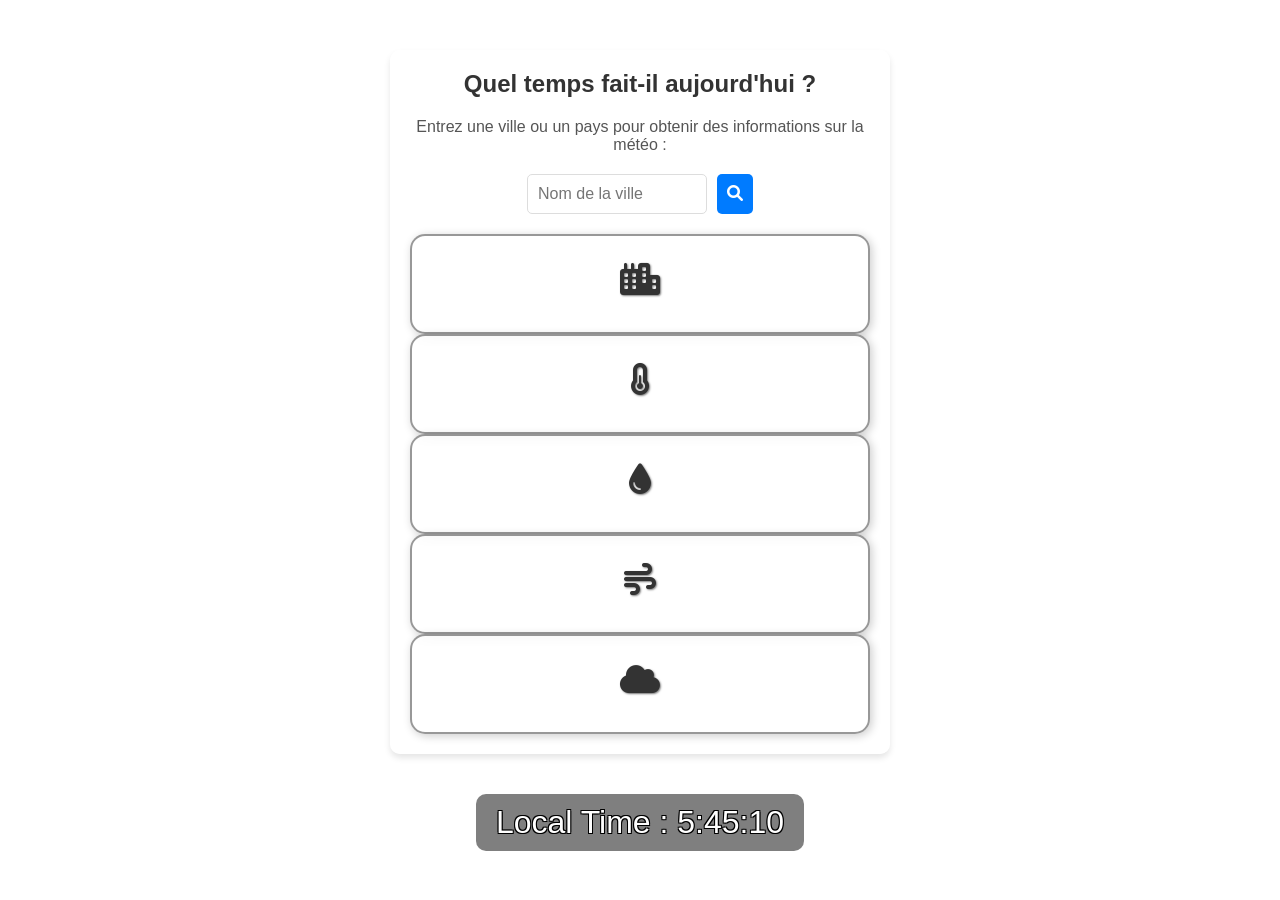
==== index.html @ 963fb16d "Done" ====
<!DOCTYPE html>
<html lang="fr">

<head>
  <meta charset="UTF-8">
  <meta name="viewport" content="width=device-width, initial-scale=1.0">
  <title>Application Météo</title>
  <link rel="stylesheet" href="https://cdnjs.cloudflare.com/ajax/libs/font-awesome/6.0.0-beta3/css/all.min.css">
  <link rel="stylesheet" href="style.css">
</head>

<body>
  <div class="weather-app">
    <h1>Quel temps fait-il aujourd'hui ?</h1>
    <p>Entrez une ville ou un pays pour obtenir des informations sur la météo :</p>
    <div class="search-container">
      <input type="text" id="cityInput" placeholder="Nom de la ville">
      <button id="searchButton"><i class="fas fa-search"></i></button>
    </div>
    <div id="weather-result">
      <div id="cityName" class="box"><i class="fas fa-city"></i></div>
      <div id="temp" class="box"><i class="fas fa-thermometer-half"></i></div>
      <div id="humidity" class="box"><i class="fas fa-tint"></i></div>
      <div id="wind" class="box"><i class="fas fa-wind"></i></div>
      <div id="conditions" class="box"><i class="fas fa-cloud"></i></div>
    </div>
  </div>

  <div id="time-container">
    <div id="time"></div>
  </div>

  <script src="script.js"></script>
</body>

</html>
---- style.css ----
/* Styles de base */
* {
  margin: 0;
  padding: 0;
  box-sizing: border-box;
}

body {
  font-family: Arial, sans-serif;
  background-image: url(https://images.pexels.com/photos/449751/pexels-photo-449751.jpeg);
  background-repeat: no-repeat;
  background-size: cover;
  display: flex;
  flex-direction: column;
  justify-content: center;
  align-items: center;
  height: 100vh;
  color: #333;
}

.weather-app {
  text-align: center;
  background-color: rgba(255, 255, 255, 0.8); /* Fond plus opaque */
  border-radius: 10px;
  padding: 20px;
  box-shadow: 0 4px 6px rgba(0, 0, 0, 0.1);
  width: 500px;
  transition: transform 0.3s ease;
  margin-bottom: 20px;
}

.weather-app:hover {
  transform: scale(1.02);
}

h1 {
  font-size: 1.5rem;
  color: #333;
  margin-bottom: 20px;
}

p {
  margin-bottom: 20px;
  font-size: 1rem;
  color: #555;
}

.search-container {
  display: flex;
  justify-content: center;
  margin-bottom: 20px;
}

input {
  padding: 10px;
  font-size: 1rem;
  border: 1px solid #ddd;
  border-radius: 5px;
  margin-right: 10px;
  width: 180px;
}

button {
  padding: 10px;
  font-size: 1rem;
  background-color: #007bff;
  color: #fff;
  border: none;
  border-radius: 5px;
  cursor: pointer;
  transition: background-color 0.3s ease;
}

button:hover {
  background-color: #0056b3;
}

#weather-result {
  margin-top: 20px;
  font-size: 1rem;
  color: #333;
}

.box-container {
  display: grid;
  grid-template-columns: repeat(2, 1fr); /* 2 colonnes */
  gap: 15px; /* Espacement entre les cadres */
  width: 100%;
  max-width: 500px; /* Ajuste la largeur selon ton besoin */
  margin-top: 20px; /* Pour pousser le conteneur vers le bas */
}

.box {
  border: 2px solid rgba(51, 51, 51, 0.5); /* Bordure semi-transparente */
  border-radius: 15px; /* Coins arrondis */
  padding: 20px;
  text-align: center;
  background-color: rgba(255, 255, 255, 0.7); /* Fond semi-transparent */
  backdrop-filter: blur(5px); /* Effet verre */
  box-shadow: 2px 2px 10px rgba(0, 0, 0, 0.2); /* Ombre */
  font-size: 1.2rem;
  font-weight: bold;
  color: #333; /* Texte plus foncé */
  text-shadow: 1px 1px 2px rgba(0, 0, 0, 0.5); /* Ombre du texte */
  width: 100%; /* Largeur des cadres */
  height: 100px; /* Hauteur des cadres */
  display: flex;
  align-items: center;
  justify-content: center;
  flex-direction: column;
  transition: transform 0.3s ease;
}

.box:hover {
  transform: scale(1.05);
}

.box i {
  font-size: 2rem;
  margin-bottom: 10px;
}

#time-container {
  margin-top: 20px;
  text-align: center;
}

#time {
  font-size: 2rem;
  font-family: 'Roboto', sans-serif;
  color: #ffffff;
  text-shadow:
    -1px -1px 0 #000,
    1px -1px 0 #000,
    -1px 1px 0 #000,
    1px 1px 0 #000;
  background-color: rgba(0, 0, 0, 0.5);
  padding: 10px 20px;
  border-radius: 10px;
  display: inline-block;
}
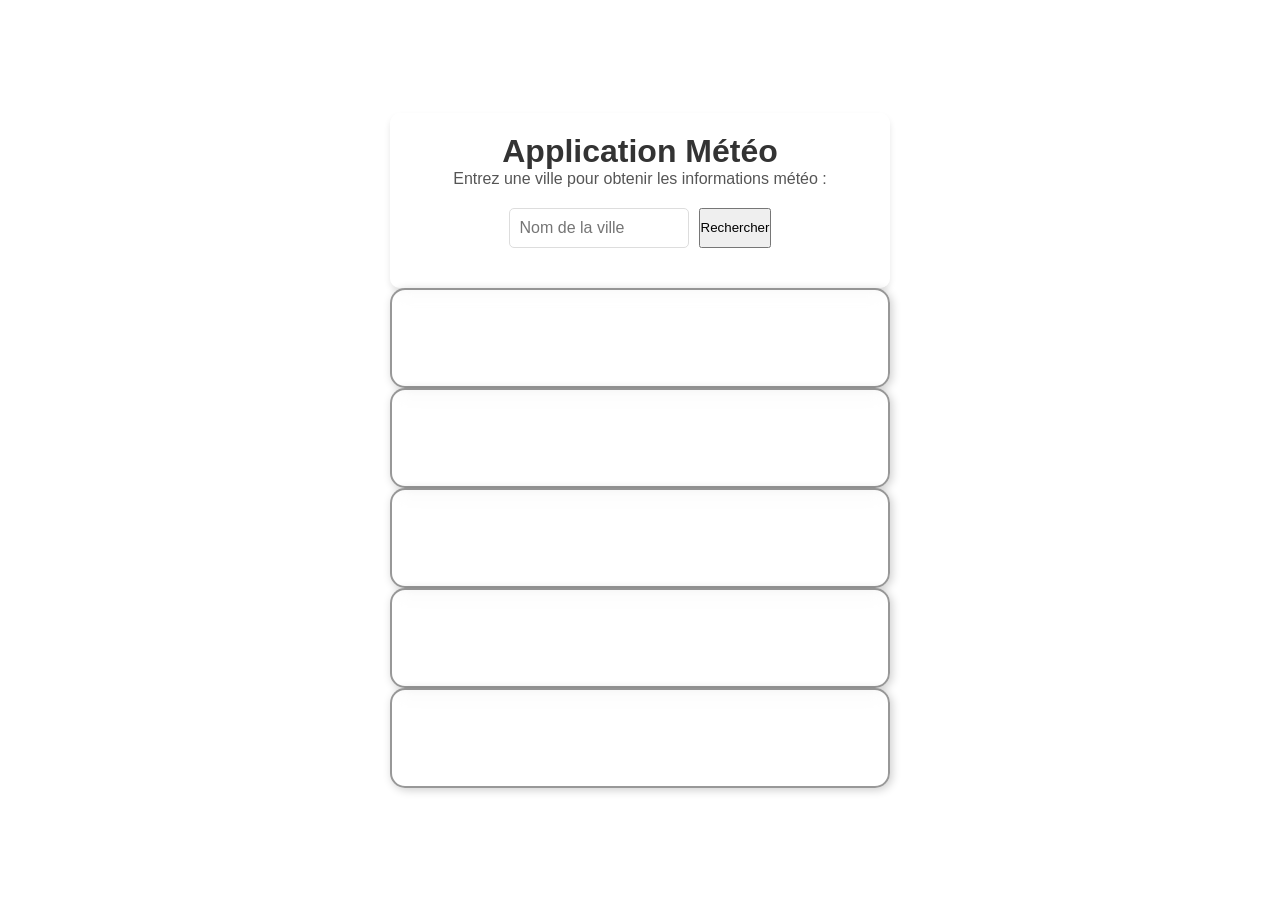
==== commit 0f623900: "reprend" ====
--- a/index.html
+++ b/index.html
@@ -5,31 +5,28 @@
   <meta charset="UTF-8">
   <meta name="viewport" content="width=device-width, initial-scale=1.0">
   <title>Application Météo</title>
-  <link rel="stylesheet" href="https://cdnjs.cloudflare.com/ajax/libs/font-awesome/6.0.0-beta3/css/all.min.css">
   <link rel="stylesheet" href="style.css">
 </head>
 
+
 <body>
-  <div class="weather-app">
-    <h1>Quel temps fait-il aujourd'hui ?</h1>
-    <p>Entrez une ville ou un pays pour obtenir des informations sur la météo :</p>
+  <div class="weather-app"> 
+    <h1>Application Météo</h1>
+    <p>Entrez une ville pour obtenir les informations météo :</p>
     <div class="search-container">
       <input type="text" id="cityInput" placeholder="Nom de la ville">
-      <button id="searchButton"><i class="fas fa-search"></i></button>
+      <button id="searchButton">Rechercher</button>
     </div>
     <div id="weather-result">
-      <div id="cityName" class="box"><i class="fas fa-city"></i></div>
-      <div id="temp" class="box"><i class="fas fa-thermometer-half"></i></div>
-      <div id="humidity" class="box"><i class="fas fa-tint"></i></div>
-      <div id="wind" class="box"><i class="fas fa-wind"></i></div>
-      <div id="conditions" class="box"><i class="fas fa-cloud"></i></div>
     </div>
   </div>
-
-  <div id="time-container">
-    <div id="time"></div>
+  <div classe="box-container">
+  <div id="cityName" class="box"></div>
+  <div id="temp" class="box"></div>
+  <div id="humidity" class="box"></div>
+  <div id="wind" class="box"></div>
+  <div id="conditions" class="box"></div>
   </div>
-
   <script src="script.js"></script>
 </body>
 
--- a/style.css
+++ b/style.css
@@ -5,17 +5,17 @@
   box-sizing: border-box;
 }
 
+
 body {
   font-family: Arial, sans-serif;
   background-image: url(https://images.pexels.com/photos/449751/pexels-photo-449751.jpeg);
   background-repeat: no-repeat;
   background-size: cover;
   display: flex;
+  align-items: center;
+  height: 100vh;
   flex-direction: column;
   justify-content: center;
-  align-items: center;
-  height: 100vh;
-  color: #333;
 }
 
 .weather-app {
@@ -25,18 +25,11 @@
   padding: 20px;
   box-shadow: 0 4px 6px rgba(0, 0, 0, 0.1);
   width: 500px;
-  transition: transform 0.3s ease;
-  margin-bottom: 20px;
-}
-
-.weather-app:hover {
-  transform: scale(1.02);
 }
 
 h1 {
-  font-size: 1.5rem;
+  font-size: 2rem;
   color: #333;
-  margin-bottom: 20px;
 }
 
 p {
@@ -59,7 +52,7 @@
   margin-right: 10px;
   width: 180px;
 }
-
+data
 button {
   padding: 10px;
   font-size: 1rem;
@@ -68,7 +61,6 @@
   border: none;
   border-radius: 5px;
   cursor: pointer;
-  transition: background-color 0.3s ease;
 }
 
 button:hover {
@@ -95,47 +87,23 @@
   border-radius: 15px; /* Coins arrondis */
   padding: 20px;
   text-align: center;
-  background-color: rgba(255, 255, 255, 0.7); /* Fond semi-transparent */
-  backdrop-filter: blur(5px); /* Effet verre */
+  background-color: rgba(255, 255, 255, 0.514); /* Fond plus opaque */
+  backdrop-filter: blur(10px); /* Effet verre */
   box-shadow: 2px 2px 10px rgba(0, 0, 0, 0.2); /* Ombre */
   font-size: 1.2rem;
   font-weight: bold;
   color: #333; /* Texte plus foncé */
-  text-shadow: 1px 1px 2px rgba(0, 0, 0, 0.5); /* Ombre du texte */
-  width: 100%; /* Largeur des cadres */
+  text-shadow: 1px 1px 2px rgb(0, 0, 0, 0.6); /* Ombre du texte */
+  width: 500px; /* Largeur des cadres */
   height: 100px; /* Hauteur des cadres */
   display: flex;
   align-items: center;
-  justify-content: center;
-  flex-direction: column;
-  transition: transform 0.3s ease;
+  justify-content: center;;
 }
 
-.box:hover {
-  transform: scale(1.05);
+.d-flex {
+  display: flex;
+  justify-content: center;
+  align-items: center; /* Aligner les cadres en bas */
+  height: 100vh; /* Prendre toute la hauteur de l'écran */
 }
-
-.box i {
-  font-size: 2rem;
-  margin-bottom: 10px;
-}
-
-#time-container {
-  margin-top: 20px;
-  text-align: center;
-}
-
-#time {
-  font-size: 2rem;
-  font-family: 'Roboto', sans-serif;
-  color: #ffffff;
-  text-shadow:
-    -1px -1px 0 #000,
-    1px -1px 0 #000,
-    -1px 1px 0 #000,
-    1px 1px 0 #000;
-  background-color: rgba(0, 0, 0, 0.5);
-  padding: 10px 20px;
-  border-radius: 10px;
-  display: inline-block;
-}
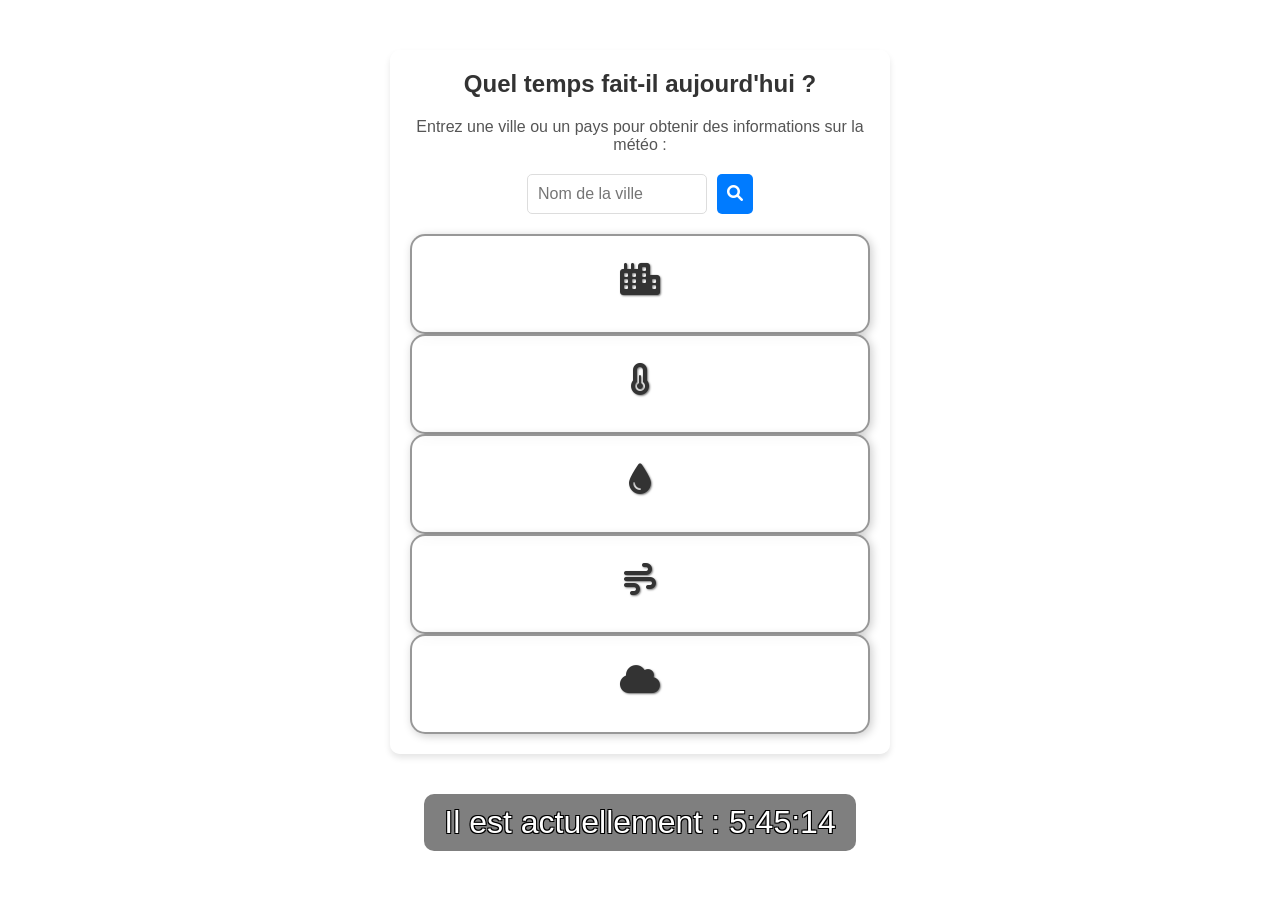
==== commit 01b9720a: "FINISHHHHHHHHHHHHH" ====
--- a/index.html
+++ b/index.html
@@ -5,28 +5,38 @@
   <meta charset="UTF-8">
   <meta name="viewport" content="width=device-width, initial-scale=1.0">
   <title>Application Météo</title>
+  <!-- Lien vers la bibliothèque Font Awesome pour les icônes -->
+  <link rel="stylesheet" href="https://cdnjs.cloudflare.com/ajax/libs/font-awesome/6.0.0-beta3/css/all.min.css">
+  <!-- Lien vers le fichier CSS pour les styles -->
   <link rel="stylesheet" href="style.css">
 </head>
 
-
 <body>
-  <div class="weather-app"> 
-    <h1>Application Météo</h1>
-    <p>Entrez une ville pour obtenir les informations météo :</p>
+  <!-- Conteneur principal de l'application météo -->
+  <div class="weather-app">
+    <h1>Quel temps fait-il aujourd'hui ?</h1>
+    <p>Entrez une ville ou un pays pour obtenir des informations sur la météo :</p>
+    <!-- Conteneur pour la barre de recherche -->
     <div class="search-container">
       <input type="text" id="cityInput" placeholder="Nom de la ville">
-      <button id="searchButton">Rechercher</button>
+      <button id="searchButton"><i class="fas fa-search"></i></button>
     </div>
+    <!-- Conteneur pour afficher les résultats de la météo -->
     <div id="weather-result">
+      <div id="cityName" class="box"><i class="fas fa-city"></i></div>
+      <div id="temp" class="box"><i class="fas fa-thermometer-half"></i></div>
+      <div id="humidity" class="box"><i class="fas fa-tint"></i></div>
+      <div id="wind" class="box"><i class="fas fa-wind"></i></div>
+      <div id="conditions" class="box"><i class="fas fa-cloud"></i></div>
     </div>
   </div>
-  <div classe="box-container">
-  <div id="cityName" class="box"></div>
-  <div id="temp" class="box"></div>
-  <div id="humidity" class="box"></div>
-  <div id="wind" class="box"></div>
-  <div id="conditions" class="box"></div>
+
+  <!-- Conteneur pour afficher l'heure locale -->
+  <div id="time-container">
+    <div id="time"></div>
   </div>
+
+  <!-- Lien vers le fichier JavaScript pour la logique de l'application -->
   <script src="script.js"></script>
 </body>
 
--- a/style.css
+++ b/style.css
@@ -1,109 +1,157 @@
 /* Styles de base */
 * {
-  margin: 0;
-  padding: 0;
-  box-sizing: border-box;
-}
-
-
-body {
-  font-family: Arial, sans-serif;
-  background-image: url(https://images.pexels.com/photos/449751/pexels-photo-449751.jpeg);
-  background-repeat: no-repeat;
-  background-size: cover;
-  display: flex;
-  align-items: center;
-  height: 100vh;
-  flex-direction: column;
-  justify-content: center;
-}
-
-.weather-app {
-  text-align: center;
-  background-color: rgba(255, 255, 255, 0.8); /* Fond plus opaque */
-  border-radius: 10px;
-  padding: 20px;
-  box-shadow: 0 4px 6px rgba(0, 0, 0, 0.1);
-  width: 500px;
-}
-
-h1 {
-  font-size: 2rem;
-  color: #333;
-}
-
-p {
-  margin-bottom: 20px;
-  font-size: 1rem;
-  color: #555;
-}
-
-.search-container {
-  display: flex;
-  justify-content: center;
-  margin-bottom: 20px;
-}
-
-input {
-  padding: 10px;
-  font-size: 1rem;
-  border: 1px solid #ddd;
-  border-radius: 5px;
-  margin-right: 10px;
-  width: 180px;
-}
-data
-button {
-  padding: 10px;
-  font-size: 1rem;
-  background-color: #007bff;
-  color: #fff;
-  border: none;
-  border-radius: 5px;
-  cursor: pointer;
-}
-
-button:hover {
-  background-color: #0056b3;
-}
-
-#weather-result {
-  margin-top: 20px;
-  font-size: 1rem;
-  color: #333;
-}
-
-.box-container {
-  display: grid;
-  grid-template-columns: repeat(2, 1fr); /* 2 colonnes */
-  gap: 15px; /* Espacement entre les cadres */
-  width: 100%;
-  max-width: 500px; /* Ajuste la largeur selon ton besoin */
-  margin-top: 20px; /* Pour pousser le conteneur vers le bas */
-}
-
-.box {
-  border: 2px solid rgba(51, 51, 51, 0.5); /* Bordure semi-transparente */
-  border-radius: 15px; /* Coins arrondis */
-  padding: 20px;
-  text-align: center;
-  background-color: rgba(255, 255, 255, 0.514); /* Fond plus opaque */
-  backdrop-filter: blur(10px); /* Effet verre */
-  box-shadow: 2px 2px 10px rgba(0, 0, 0, 0.2); /* Ombre */
-  font-size: 1.2rem;
-  font-weight: bold;
-  color: #333; /* Texte plus foncé */
-  text-shadow: 1px 1px 2px rgb(0, 0, 0, 0.6); /* Ombre du texte */
-  width: 500px; /* Largeur des cadres */
-  height: 100px; /* Hauteur des cadres */
-  display: flex;
-  align-items: center;
-  justify-content: center;;
-}
-
-.d-flex {
-  display: flex;
-  justify-content: center;
-  align-items: center; /* Aligner les cadres en bas */
-  height: 100vh; /* Prendre toute la hauteur de l'écran */
-}
+    margin: 0;
+    padding: 0;
+    box-sizing: border-box;
+  }
+  
+  body {
+    font-family: Arial, sans-serif;
+    background-image: url(https://images.pexels.com/photos/449751/pexels-photo-449751.jpeg);
+    background-repeat: no-repeat;
+    background-size: cover;
+    display: flex;
+    flex-direction: column;
+    justify-content: center;
+    align-items: center;
+    height: 100vh;
+    color: #333;
+  }
+  
+  /* Styles pour le conteneur principal de l'application météo */
+  .weather-app {
+    text-align: center;
+    background-color: rgba(255, 255, 255, 0.8); /* Fond plus opaque */
+    border-radius: 10px;
+    padding: 20px;
+    box-shadow: 0 4px 6px rgba(0, 0, 0, 0.1);
+    width: 500px;
+    transition: transform 0.3s ease;
+    margin-bottom: 20px;
+  }
+  
+  /* Effet de zoom au survol du conteneur principal */
+  .weather-app:hover {
+    transform: scale(1.02);
+  }
+  
+  /* Styles pour le titre principal */
+  h1 {
+    font-size: 1.5rem;
+    color: #333;
+    margin-bottom: 20px;
+  }
+  
+  /* Styles pour le paragraphe d'instructions */
+  p {
+    margin-bottom: 20px;
+    font-size: 1rem;
+    color: #555;
+  }
+  
+  /* Styles pour le conteneur de la barre de recherche */
+  .search-container {
+    display: flex;
+    justify-content: center;
+    margin-bottom: 20px;
+  }
+  
+  /* Styles pour l'input de recherche */
+  input {
+    padding: 10px;
+    font-size: 1rem;
+    border: 1px solid #ddd;
+    border-radius: 5px;
+    margin-right: 10px;
+    width: 180px;
+  }
+  
+  /* Styles pour le bouton de recherche */
+  button {
+    padding: 10px;
+    font-size: 1rem;
+    background-color: #007bff;
+    color: #fff;
+    border: none;
+    border-radius: 5px;
+    cursor: pointer;
+    transition: background-color 0.3s ease;
+  }
+  
+  /* Effet de changement de couleur au survol du bouton */
+  button:hover {
+    background-color: #0056b3;
+  }
+  
+  /* Styles pour le conteneur des résultats de la météo */
+  #weather-result {
+    margin-top: 20px;
+    font-size: 1rem;
+    color: #333;
+  }
+  
+  /* Styles pour le conteneur des boîtes de résultats */
+  .box-container {
+    display: grid;
+    grid-template-columns: repeat(2, 1fr); /* 2 colonnes */
+    gap: 15px; /* Espacement entre les cadres */
+    width: 100%;
+    max-width: 500px; /* Ajuste la largeur selon ton besoin */
+    margin-top: 20px; /* Pour pousser le conteneur vers le bas */
+  }
+  
+  /* Styles pour les boîtes de résultats */
+  .box {
+    border: 2px solid rgba(51, 51, 51, 0.5); /* Bordure semi-transparente */
+    border-radius: 15px; /* Coins arrondis */
+    padding: 20px;
+    text-align: center;
+    background-color: rgba(255, 255, 255, 0.7); /* Fond semi-transparent */
+    backdrop-filter: blur(5px); /* Effet verre */
+    box-shadow: 2px 2px 10px rgba(0, 0, 0, 0.2); /* Ombre */
+    font-size: 1.2rem;
+    font-weight: bold;
+    color: #333; /* Texte plus foncé */
+    text-shadow: 1px 1px 2px rgba(0, 0, 0, 0.5); /* Ombre du texte */
+    width: 100%; /* Largeur des cadres */
+    height: 100px; /* Hauteur des cadres */
+    display: flex;
+    align-items: center;
+    justify-content: center;
+    flex-direction: column;
+    transition: transform 0.3s ease;
+  }
+  
+  /* Effet de zoom au survol des boîtes */
+  .box:hover {
+    transform: scale(1.05);
+  }
+  
+  /* Styles pour les icônes dans les boîtes */
+  .box i {
+    font-size: 2rem;
+    margin-bottom: 10px;
+  }
+  
+  /* Styles pour le conteneur de l'heure */
+  #time-container {
+    margin-top: 20px;
+    text-align: center;
+  }
+  
+  /* Styles pour l'affichage de l'heure */
+  #time {
+    font-size: 2rem;
+    font-family: 'Roboto', sans-serif;
+    color: #ffffff;
+    text-shadow:
+      -1px -1px 0 #000,
+      1px -1px 0 #000,
+      -1px 1px 0 #000,
+      1px 1px 0 #000;
+    background-color: rgba(0, 0, 0, 0.5);
+    padding: 10px 20px;
+    border-radius: 10px;
+    display: inline-block;
+  }
+  
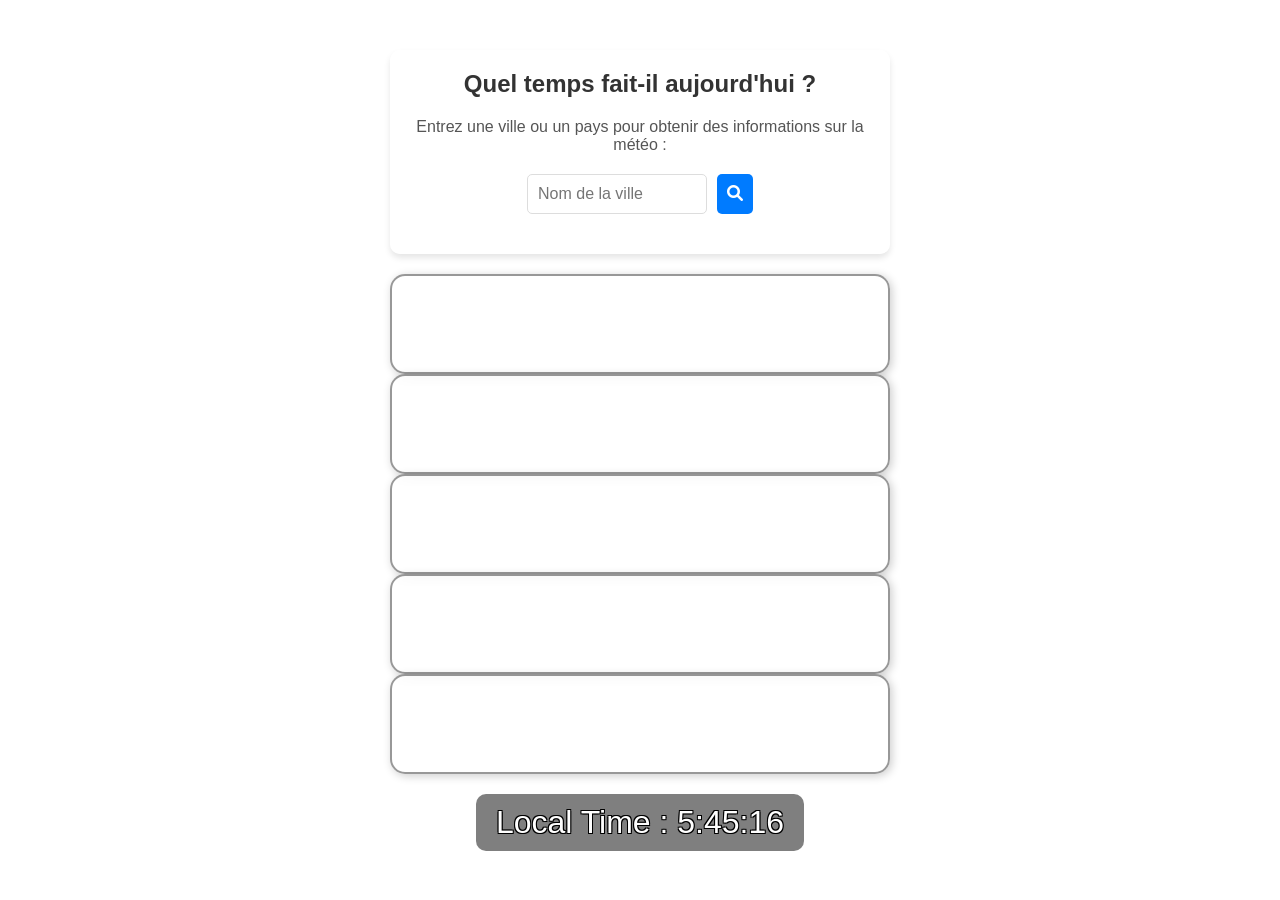
==== commit 1261842c: "add" ====
--- a/index.html
+++ b/index.html
@@ -23,13 +23,15 @@
     </div>
     <!-- Conteneur pour afficher les résultats de la météo -->
     <div id="weather-result">
-      <div id="cityName" class="box"><i class="fas fa-city"></i></div>
-      <div id="temp" class="box"><i class="fas fa-thermometer-half"></i></div>
-      <div id="humidity" class="box"><i class="fas fa-tint"></i></div>
-      <div id="wind" class="box"><i class="fas fa-wind"></i></div>
-      <div id="conditions" class="box"><i class="fas fa-cloud"></i></div>
     </div>
   </div>
+<div classe="box-container">
+<div id="cityName" class="box"></div>
+<div id="temp" class="box"></div>
+<div id="humidity" class="box"></div>
+<div id="wind" class="box"></div>
+<div id="conditions" class="box"></div>
+</div>
 
   <!-- Conteneur pour afficher l'heure locale -->
   <div id="time-container">
--- a/style.css
+++ b/style.css
@@ -1,157 +1,155 @@
 /* Styles de base */
 * {
-    margin: 0;
-    padding: 0;
-    box-sizing: border-box;
-  }
-  
-  body {
+  margin: 0;
+  padding: 0;
+  box-sizing: border-box;
+}
+
+body {
     font-family: Arial, sans-serif;
     background-image: url(https://images.pexels.com/photos/449751/pexels-photo-449751.jpeg);
     background-repeat: no-repeat;
     background-size: cover;
     display: flex;
+    align-items: center;
+    height: 100vh;
     flex-direction: column;
     justify-content: center;
-    align-items: center;
-    height: 100vh;
-    color: #333;
-  }
-  
-  /* Styles pour le conteneur principal de l'application météo */
-  .weather-app {
-    text-align: center;
-    background-color: rgba(255, 255, 255, 0.8); /* Fond plus opaque */
-    border-radius: 10px;
-    padding: 20px;
-    box-shadow: 0 4px 6px rgba(0, 0, 0, 0.1);
-    width: 500px;
-    transition: transform 0.3s ease;
-    margin-bottom: 20px;
-  }
-  
-  /* Effet de zoom au survol du conteneur principal */
-  .weather-app:hover {
-    transform: scale(1.02);
-  }
-  
-  /* Styles pour le titre principal */
-  h1 {
-    font-size: 1.5rem;
-    color: #333;
-    margin-bottom: 20px;
-  }
-  
-  /* Styles pour le paragraphe d'instructions */
-  p {
-    margin-bottom: 20px;
-    font-size: 1rem;
-    color: #555;
-  }
-  
-  /* Styles pour le conteneur de la barre de recherche */
-  .search-container {
-    display: flex;
-    justify-content: center;
-    margin-bottom: 20px;
-  }
-  
-  /* Styles pour l'input de recherche */
-  input {
-    padding: 10px;
-    font-size: 1rem;
-    border: 1px solid #ddd;
-    border-radius: 5px;
-    margin-right: 10px;
-    width: 180px;
-  }
-  
-  /* Styles pour le bouton de recherche */
-  button {
-    padding: 10px;
-    font-size: 1rem;
-    background-color: #007bff;
-    color: #fff;
-    border: none;
-    border-radius: 5px;
-    cursor: pointer;
-    transition: background-color 0.3s ease;
-  }
-  
-  /* Effet de changement de couleur au survol du bouton */
-  button:hover {
-    background-color: #0056b3;
-  }
-  
-  /* Styles pour le conteneur des résultats de la météo */
-  #weather-result {
-    margin-top: 20px;
-    font-size: 1rem;
-    color: #333;
-  }
-  
-  /* Styles pour le conteneur des boîtes de résultats */
-  .box-container {
-    display: grid;
-    grid-template-columns: repeat(2, 1fr); /* 2 colonnes */
-    gap: 15px; /* Espacement entre les cadres */
-    width: 100%;
-    max-width: 500px; /* Ajuste la largeur selon ton besoin */
-    margin-top: 20px; /* Pour pousser le conteneur vers le bas */
-  }
-  
-  /* Styles pour les boîtes de résultats */
-  .box {
-    border: 2px solid rgba(51, 51, 51, 0.5); /* Bordure semi-transparente */
-    border-radius: 15px; /* Coins arrondis */
-    padding: 20px;
-    text-align: center;
-    background-color: rgba(255, 255, 255, 0.7); /* Fond semi-transparent */
-    backdrop-filter: blur(5px); /* Effet verre */
-    box-shadow: 2px 2px 10px rgba(0, 0, 0, 0.2); /* Ombre */
-    font-size: 1.2rem;
-    font-weight: bold;
-    color: #333; /* Texte plus foncé */
-    text-shadow: 1px 1px 2px rgba(0, 0, 0, 0.5); /* Ombre du texte */
-    width: 100%; /* Largeur des cadres */
-    height: 100px; /* Hauteur des cadres */
-    display: flex;
-    align-items: center;
-    justify-content: center;
-    flex-direction: column;
-    transition: transform 0.3s ease;
-  }
-  
-  /* Effet de zoom au survol des boîtes */
-  .box:hover {
-    transform: scale(1.05);
-  }
-  
-  /* Styles pour les icônes dans les boîtes */
-  .box i {
-    font-size: 2rem;
-    margin-bottom: 10px;
-  }
-  
-  /* Styles pour le conteneur de l'heure */
-  #time-container {
-    margin-top: 20px;
-    text-align: center;
-  }
-  
-  /* Styles pour l'affichage de l'heure */
-  #time {
-    font-size: 2rem;
-    font-family: 'Roboto', sans-serif;
-    color: #ffffff;
-    text-shadow:
-      -1px -1px 0 #000,
-      1px -1px 0 #000,
-      -1px 1px 0 #000,
-      1px 1px 0 #000;
-    background-color: rgba(0, 0, 0, 0.5);
-    padding: 10px 20px;
-    border-radius: 10px;
-    display: inline-block;
-  }
-  +}
+
+/* Styles pour le conteneur principal de l'application météo */
+.weather-app {
+  text-align: center;
+  background-color: rgba(255, 255, 255, 0.8); /* Fond plus opaque */
+  border-radius: 10px;
+  padding: 20px;
+  box-shadow: 0 4px 6px rgba(0, 0, 0, 0.1);
+  width: 500px;
+  transition: transform 0.3s ease;
+  margin-bottom: 20px;
+}
+
+/* Effet de zoom au survol du conteneur principal */
+.weather-app:hover {
+  transform: scale(1.02);
+}
+
+/* Styles pour le titre principal */
+h1 {
+  font-size: 1.5rem;
+  color: #333;
+  margin-bottom: 20px;
+}
+
+/* Styles pour le paragraphe d'instructions */
+p {
+  margin-bottom: 20px;
+  font-size: 1rem;
+  color: #555;
+}
+
+/* Styles pour le conteneur de la barre de recherche */
+.search-container {
+  display: flex;
+  justify-content: center;
+  margin-bottom: 20px;
+}
+
+/* Styles pour l'input de recherche */
+input {
+  padding: 10px;
+  font-size: 1rem;
+  border: 1px solid #ddd;
+  border-radius: 5px;
+  margin-right: 10px;
+  width: 180px;
+}
+
+/* Styles pour le bouton de recherche */
+button {
+  padding: 10px;
+  font-size: 1rem;
+  background-color: #007bff;
+  color: #fff;
+  border: none;
+  border-radius: 5px;
+  cursor: pointer;
+  transition: background-color 0.3s ease;
+}
+
+/* Effet de changement de couleur au survol du bouton */
+button:hover {
+  background-color: #0056b3;
+}
+
+/* Styles pour le conteneur des résultats de la météo */
+#weather-result {
+  margin-top: 20px;
+  font-size: 1rem;
+  color: #333;
+}
+
+/* Styles pour le conteneur des boîtes de résultats */
+.box-container {
+  display: grid;
+  grid-template-columns: repeat(2, 1fr); /* 2 colonnes */
+  gap: 15px; /* Espacement entre les cadres */
+  width: 100%;
+  max-width: 500px; /* Ajuste la largeur selon ton besoin */
+  margin-top: 20px; /* Pour pousser le conteneur vers le bas */
+}
+
+/* Styles pour les boîtes de résultats */
+.box {
+  border: 2px solid rgba(51, 51, 51, 0.5); /* Bordure semi-transparente */
+  border-radius: 15px; /* Coins arrondis */
+  padding: 20px;
+  text-align: center;
+  background-color: rgba(255, 255, 255, 0.7); /* Fond semi-transparent */
+  backdrop-filter: blur(5px); /* Effet verre */
+  box-shadow: 2px 2px 10px rgba(0, 0, 0, 0.2); /* Ombre */
+  font-size: 1.2rem;
+  font-weight: bold;
+  color: #333; /* Texte plus foncé */
+  text-shadow: 1px 1px 2px rgba(0, 0, 0, 0.5); /* Ombre du texte */
+  width: 500px; /* Largeur des cadres */
+  height: 100px; /* Hauteur des cadres */
+  display: flex;
+  align-items: center;
+  justify-content: center;
+  flex-direction: column;
+  transition: transform 0.3s ease;
+}
+
+/* Effet de zoom au survol des boîtes */
+.box:hover {
+  transform: scale(1.05);
+}
+
+/* Styles pour les icônes dans les boîtes */
+.box i {
+  font-size: 2rem;
+  margin-bottom: 10px;
+}
+
+/* Styles pour le conteneur de l'heure */
+#time-container {
+  margin-top: 20px;
+  text-align: center;
+}
+
+/* Styles pour l'affichage de l'heure */
+#time {
+  font-size: 2rem;
+  font-family: 'Roboto', sans-serif;
+  color: #ffffff;
+  text-shadow:
+    -1px -1px 0 #000,
+    1px -1px 0 #000,
+    -1px 1px 0 #000,
+    1px 1px 0 #000;
+  background-color: rgba(0, 0, 0, 0.5);
+  padding: 10px 20px;
+  border-radius: 10px;
+  display: inline-block;
+}
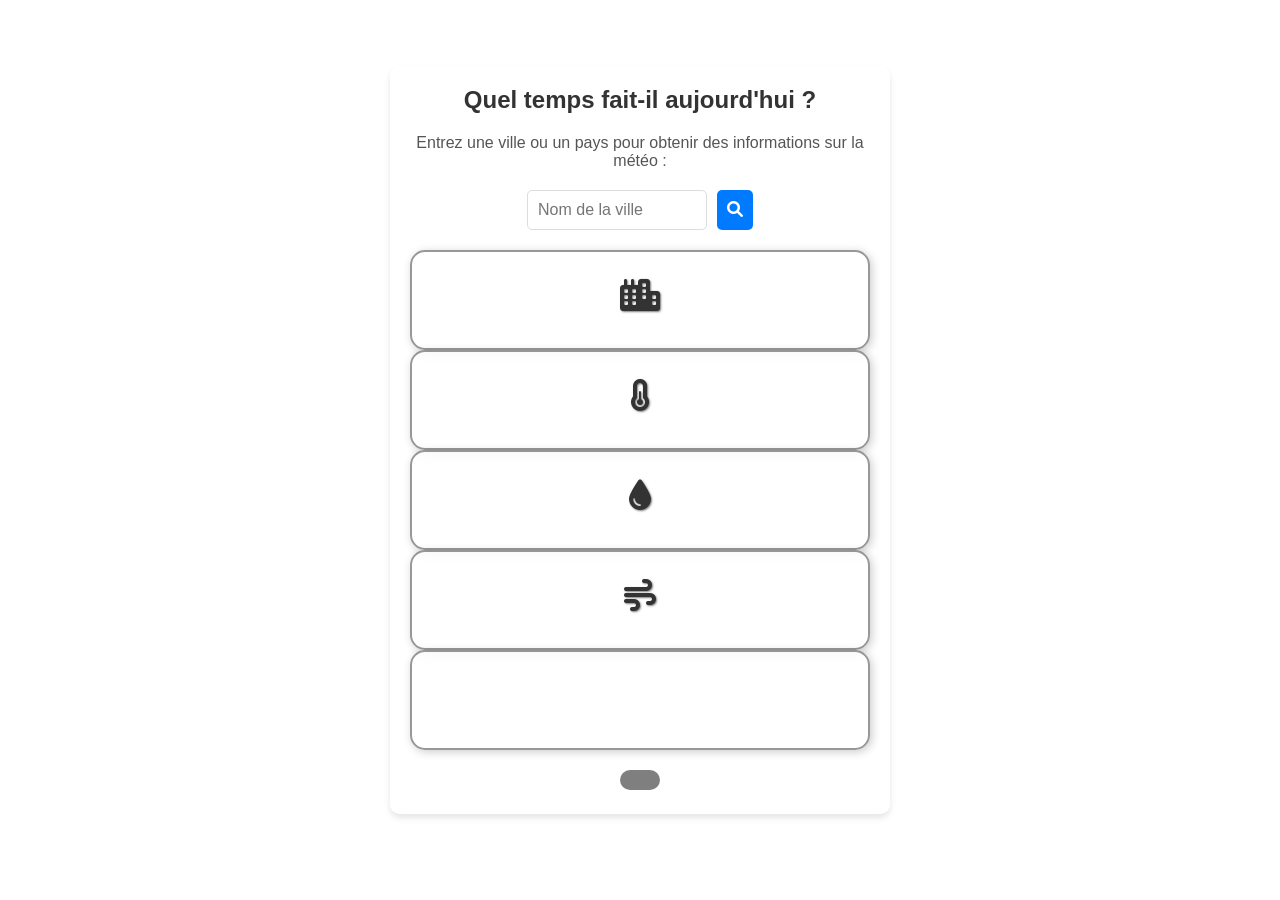
==== commit d8941352: "DONE" ====
--- a/index.html
+++ b/index.html
@@ -23,15 +23,12 @@
     </div>
     <!-- Conteneur pour afficher les résultats de la météo -->
     <div id="weather-result">
+  <div id="cityName" class="box"><i class="fas fa-city"></i></div>
+      <div id="temp" class="box"><i class="fas fa-thermometer-half"></i></div>
+      <div id="humidity" class="box"><i class="fas fa-tint"></i></div>
+      <div id="wind" class="box"><i class="fas fa-wind"></i></div>
+      <div id="conditions" class="box"></div>
     </div>
-  </div>
-<div classe="box-container">
-<div id="cityName" class="box"></div>
-<div id="temp" class="box"></div>
-<div id="humidity" class="box"></div>
-<div id="wind" class="box"></div>
-<div id="conditions" class="box"></div>
-</div>
 
   <!-- Conteneur pour afficher l'heure locale -->
   <div id="time-container">
--- a/style.css
+++ b/style.css
@@ -6,15 +6,16 @@
 }
 
 body {
-    font-family: Arial, sans-serif;
-    background-image: url(https://images.pexels.com/photos/449751/pexels-photo-449751.jpeg);
-    background-repeat: no-repeat;
-    background-size: cover;
-    display: flex;
-    align-items: center;
-    height: 100vh;
-    flex-direction: column;
-    justify-content: center;
+  font-family: Arial, sans-serif;
+  background-image: url(https://images.pexels.com/photos/449751/pexels-photo-449751.jpeg);
+  background-repeat: no-repeat;
+  background-size: cover;
+  display: flex;
+  flex-direction: column;
+  justify-content: center;
+  align-items: center;
+  height: 100vh;
+  color: #333;
 }
 
 /* Styles pour le conteneur principal de l'application météo */
@@ -97,6 +98,8 @@
   width: 100%;
   max-width: 500px; /* Ajuste la largeur selon ton besoin */
   margin-top: 20px; /* Pour pousser le conteneur vers le bas */
+  justify-content: center; /* Centre les éléments horizontalement */
+  align-items: center; /* Centre les éléments verticalement */
 }
 
 /* Styles pour les boîtes de résultats */
@@ -112,7 +115,7 @@
   font-weight: bold;
   color: #333; /* Texte plus foncé */
   text-shadow: 1px 1px 2px rgba(0, 0, 0, 0.5); /* Ombre du texte */
-  width: 500px; /* Largeur des cadres */
+  width: 100%; /* Largeur des cadres */
   height: 100px; /* Hauteur des cadres */
   display: flex;
   align-items: center;
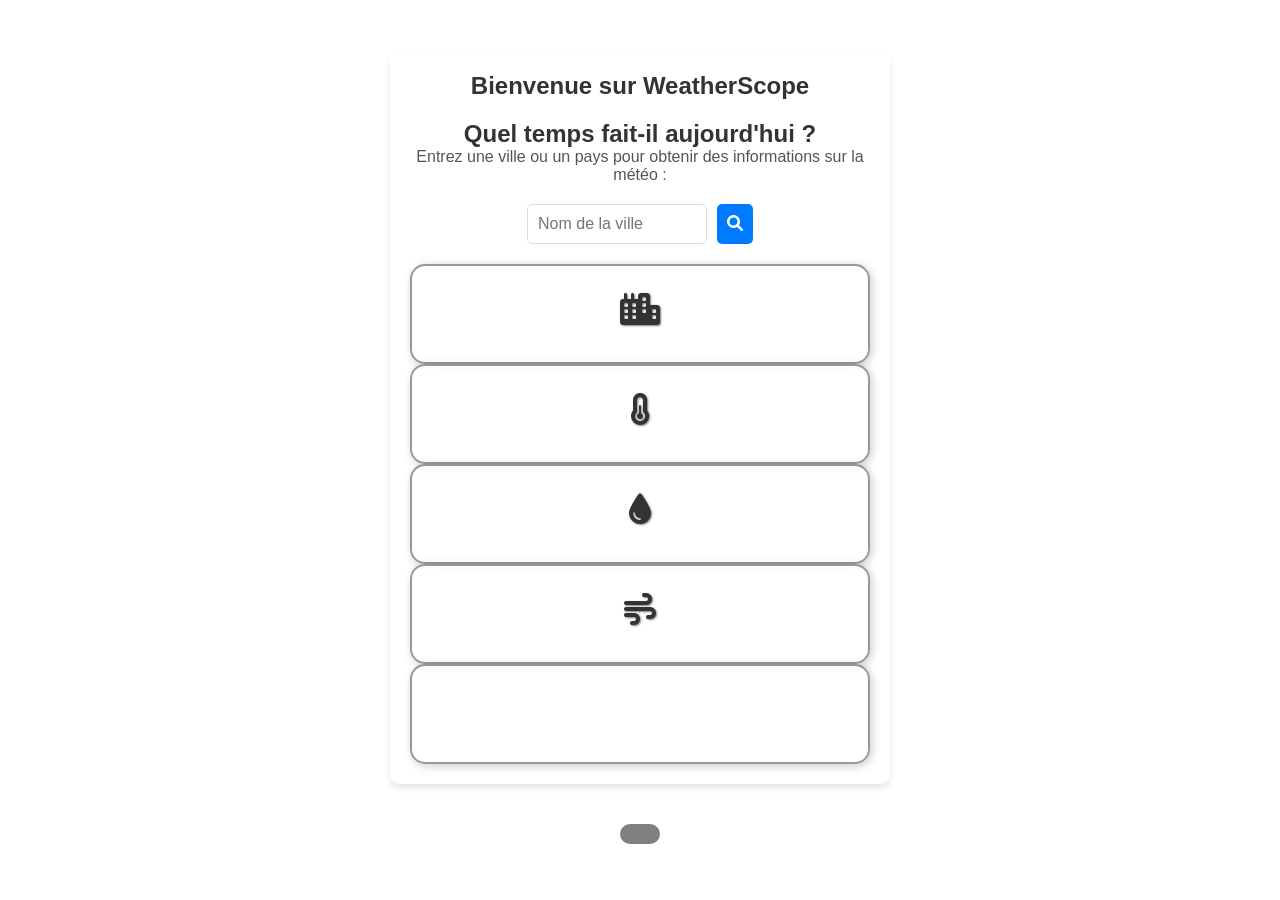
==== commit 581d1758: "DONE" ====
--- a/index.html
+++ b/index.html
@@ -4,7 +4,7 @@
 <head>
   <meta charset="UTF-8">
   <meta name="viewport" content="width=device-width, initial-scale=1.0">
-  <title>Application Météo</title>
+  <title>WeatherScope</title>
   <!-- Lien vers la bibliothèque Font Awesome pour les icônes -->
   <link rel="stylesheet" href="https://cdnjs.cloudflare.com/ajax/libs/font-awesome/6.0.0-beta3/css/all.min.css">
   <!-- Lien vers le fichier CSS pour les styles -->
@@ -14,7 +14,8 @@
 <body>
   <!-- Conteneur principal de l'application météo -->
   <div class="weather-app">
-    <h1>Quel temps fait-il aujourd'hui ?</h1>
+    <h1>Bienvenue sur WeatherScope</h1>
+    <h2>Quel temps fait-il aujourd'hui ?</h2>
     <p>Entrez une ville ou un pays pour obtenir des informations sur la météo :</p>
     <!-- Conteneur pour la barre de recherche -->
     <div class="search-container">
@@ -31,10 +32,9 @@
     </div>
 
   <!-- Conteneur pour afficher l'heure locale -->
+  </div>
   <div id="time-container">
     <div id="time"></div>
-  </div>
-
   <!-- Lien vers le fichier JavaScript pour la logique de l'application -->
   <script src="script.js"></script>
 </body>
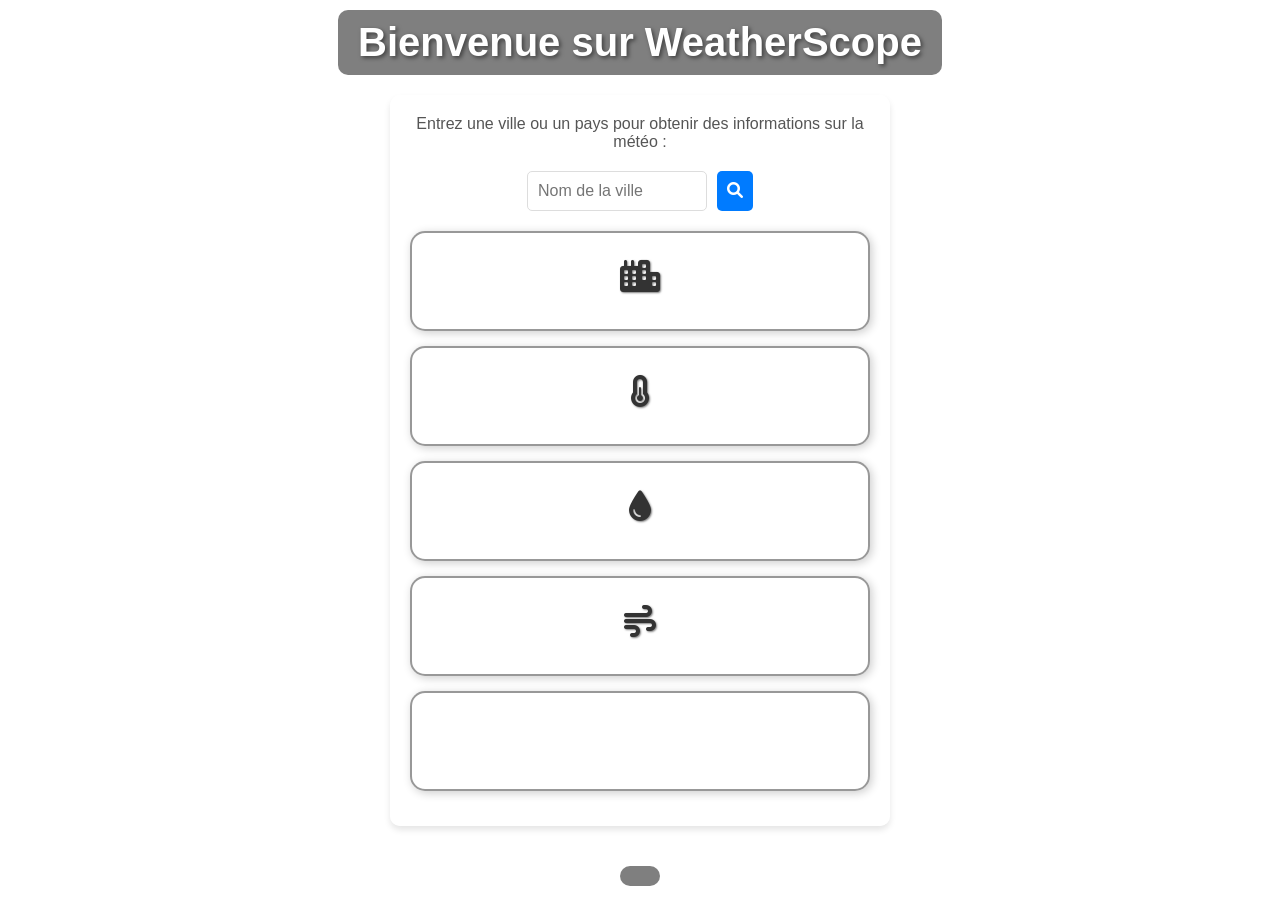
==== commit 535a0478: "ADD" ====
--- a/index.html
+++ b/index.html
@@ -4,7 +4,7 @@
 <head>
   <meta charset="UTF-8">
   <meta name="viewport" content="width=device-width, initial-scale=1.0">
-  <title>WeatherScope</title>
+  <title>Bienvenue sur WeatherScope</title>
   <!-- Lien vers la bibliothèque Font Awesome pour les icônes -->
   <link rel="stylesheet" href="https://cdnjs.cloudflare.com/ajax/libs/font-awesome/6.0.0-beta3/css/all.min.css">
   <!-- Lien vers le fichier CSS pour les styles -->
@@ -12,10 +12,10 @@
 </head>
 
 <body>
+  <!-- Titre principal -->
+  <h1>Bienvenue sur WeatherScope</h1>
   <!-- Conteneur principal de l'application météo -->
   <div class="weather-app">
-    <h1>Bienvenue sur WeatherScope</h1>
-    <h2>Quel temps fait-il aujourd'hui ?</h2>
     <p>Entrez une ville ou un pays pour obtenir des informations sur la météo :</p>
     <!-- Conteneur pour la barre de recherche -->
     <div class="search-container">
@@ -24,17 +24,17 @@
     </div>
     <!-- Conteneur pour afficher les résultats de la météo -->
     <div id="weather-result">
-  <div id="cityName" class="box"><i class="fas fa-city"></i></div>
+      <div id="cityName" class="box"><i class="fas fa-city"></i></div>
       <div id="temp" class="box"><i class="fas fa-thermometer-half"></i></div>
       <div id="humidity" class="box"><i class="fas fa-tint"></i></div>
       <div id="wind" class="box"><i class="fas fa-wind"></i></div>
       <div id="conditions" class="box"></div>
     </div>
-
+  </div>
   <!-- Conteneur pour afficher l'heure locale -->
-  </div>
   <div id="time-container">
     <div id="time"></div>
+  </div>
   <!-- Lien vers le fichier JavaScript pour la logique de l'application -->
   <script src="script.js"></script>
 </body>
--- a/style.css
+++ b/style.css
@@ -18,6 +18,18 @@
   color: #333;
 }
 
+/* Styles pour le titre principal */
+h1 {
+  font-size: 2.5rem;
+  color: #fff;
+  text-shadow: 2px 2px 4px rgba(0, 0, 0, 0.5);
+  background-color: rgba(0, 0, 0, 0.5);
+  padding: 10px 20px;
+  border-radius: 10px;
+  margin-bottom: 20px;
+  font-family: 'Roboto', sans-serif;
+}
+
 /* Styles pour le conteneur principal de l'application météo */
 .weather-app {
   text-align: center;
@@ -33,13 +45,6 @@
 /* Effet de zoom au survol du conteneur principal */
 .weather-app:hover {
   transform: scale(1.02);
-}
-
-/* Styles pour le titre principal */
-h1 {
-  font-size: 1.5rem;
-  color: #333;
-  margin-bottom: 20px;
 }
 
 /* Styles pour le paragraphe d'instructions */
@@ -90,18 +95,6 @@
   color: #333;
 }
 
-/* Styles pour le conteneur des boîtes de résultats */
-.box-container {
-  display: grid;
-  grid-template-columns: repeat(2, 1fr); /* 2 colonnes */
-  gap: 15px; /* Espacement entre les cadres */
-  width: 100%;
-  max-width: 500px; /* Ajuste la largeur selon ton besoin */
-  margin-top: 20px; /* Pour pousser le conteneur vers le bas */
-  justify-content: center; /* Centre les éléments horizontalement */
-  align-items: center; /* Centre les éléments verticalement */
-}
-
 /* Styles pour les boîtes de résultats */
 .box {
   border: 2px solid rgba(51, 51, 51, 0.5); /* Bordure semi-transparente */
@@ -122,6 +115,7 @@
   justify-content: center;
   flex-direction: column;
   transition: transform 0.3s ease;
+  margin-bottom: 15px; /* Espacement entre les boîtes */
 }
 
 /* Effet de zoom au survol des boîtes */
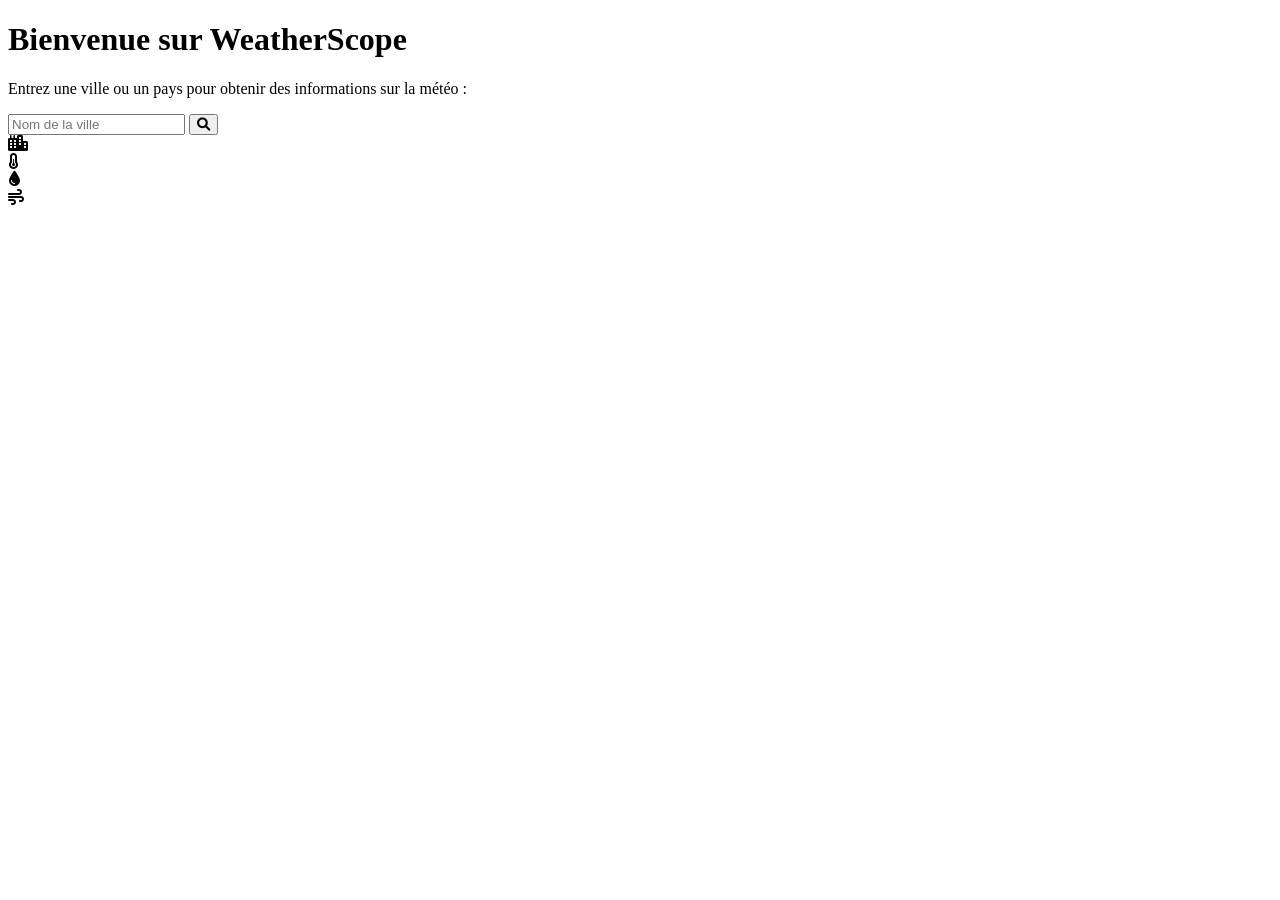
==== commit f35997c9: "cles api sorties dans config.js + readme" ====
--- a/index.html
+++ b/index.html
@@ -36,6 +36,7 @@
     <div id="time"></div>
   </div>
   <!-- Lien vers le fichier JavaScript pour la logique de l'application -->
+  <script src="config.js"></script>
   <script src="script.js"></script>
 </body>
 
